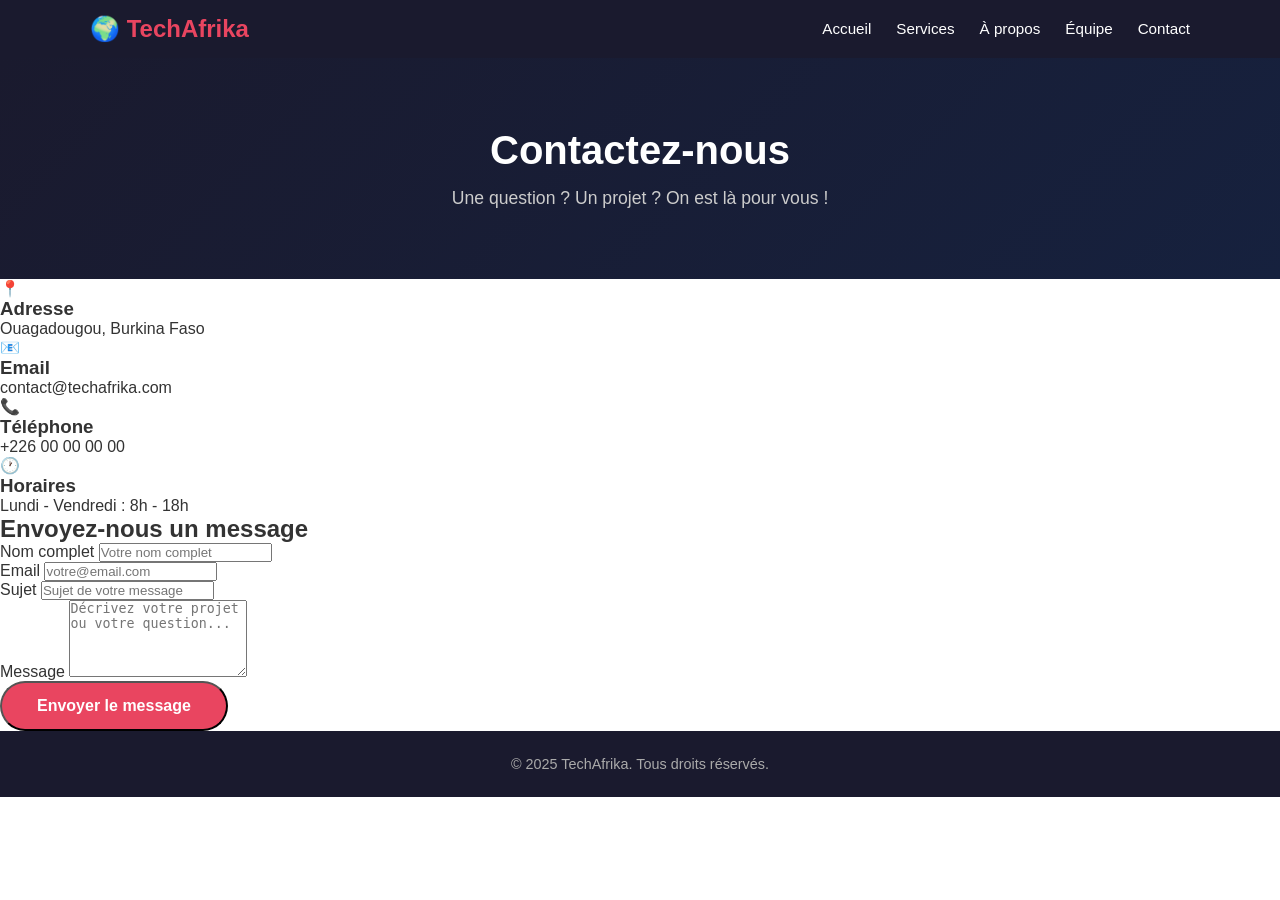
==== contact.html @ 0777c3c0 "page contact complète" ====
<!DOCTYPE html>
<html lang="fr">
<head>
    <meta charset="UTF-8">
    <meta name="viewport" content="width=device-width, initial-scale=1.0">
    <title>Contact - TechAfrika</title>
    <link rel="stylesheet" href="css/style.css">
</head>
<body>

    <!-- HEADER -->
    <header>
        <div class="nav-container">
            <div class="logo">🌍 TechAfrika</div>
            <nav>
                <ul>
                    <li><a href="index.html">Accueil</a></li>
                    <li><a href="services.html">Services</a></li>
                    <li><a href="about.html">À propos</a></li>
                    <li><a href="team.html">Équipe</a></li>
                    <li><a href="contact.html">Contact</a></li>
                </ul>
            </nav>
        </div>
    </header>

    <!-- PAGE HERO -->
    <section class="page-hero">
        <h1>Contactez-nous</h1>
        <p>Une question ? Un projet ? On est là pour vous !</p>
    </section>

    <!-- CONTACT SECTION -->
    <section class="contact-section">

        <div class="contact-infos">
            <div class="contact-info-item">
                <span>📍</span>
                <div>
                    <h3>Adresse</h3>
                    <p>Ouagadougou, Burkina Faso</p>
                </div>
            </div>
            <div class="contact-info-item">
                <span>📧</span>
                <div>
                    <h3>Email</h3>
                    <p>contact@techafrika.com</p>
                </div>
            </div>
            <div class="contact-info-item">
                <span>📞</span>
                <div>
                    <h3>Téléphone</h3>
                    <p>+226 00 00 00 00</p>
                </div>
            </div>
            <div class="contact-info-item">
                <span>🕐</span>
                <div>
                    <h3>Horaires</h3>
                    <p>Lundi - Vendredi : 8h - 18h</p>
                </div>
            </div>
        </div>

        <div class="contact-form">
            <h2>Envoyez-nous un message</h2>
            <div class="form-group">
                <label for="nom">Nom complet</label>
                <input type="text" id="nom" placeholder="Votre nom complet">
            </div>
            <div class="form-group">
                <label for="email">Email</label>
                <input type="email" id="email" placeholder="votre@email.com">
            </div>
            <div class="form-group">
                <label for="sujet">Sujet</label>
                <input type="text" id="sujet" placeholder="Sujet de votre message">
            </div>
            <div class="form-group">
                <label for="message">Message</label>
                <textarea id="message" rows="5" 
                placeholder="Décrivez votre projet ou votre question..."></textarea>
            </div>
            <button class="btn" onclick="envoyerMessage()">
                Envoyer le message
            </button>
            <p id="confirmation" class="confirmation-msg"></p>
        </div>

    </section>

    <!-- FOOTER -->
    <footer>
        <p>© 2025 TechAfrika. Tous droits réservés.</p>
    </footer>

    <script src="js/main.js"></script>
</body>
</html>
---- css/style.css ----
/* ========== RESET & BASE ========== */
* {
    margin: 0;
    padding: 0;
    box-sizing: border-box;
}

body {
    font-family: 'Segoe UI', Tahoma, Geneva, Verdana, sans-serif;
    color: #333;
    background-color: #fff;
}

a {
    text-decoration: none;
    color: inherit;
}

/* ========== HEADER ========== */
header {
    background-color: #1a1a2e;
    padding: 15px 40px;
    position: sticky;
    top: 0;
    z-index: 100;
}

.nav-container {
    display: flex;
    justify-content: space-between;
    align-items: center;
    max-width: 1100px;
    margin: 0 auto;
}

.logo {
    color: #e94560;
    font-size: 1.5rem;
    font-weight: bold;
}

nav ul {
    list-style: none;
    display: flex;
    gap: 25px;
}

nav ul li a {
    color: #fff;
    font-size: 0.95rem;
    transition: color 0.3s;
}

nav ul li a:hover {
    color: #e94560;
}

/* ========== HERO ========== */
.hero {
    background: linear-gradient(135deg, #1a1a2e, #16213e);
    color: #fff;
    padding: 100px 40px;
    text-align: center;
}

.hero-content h1 {
    font-size: 2.8rem;
    margin-bottom: 20px;
    line-height: 1.3;
}

.hero-content h1 span {
    color: #e94560;
}

.hero-content p {
    font-size: 1.2rem;
    margin-bottom: 30px;
    color: #ccc;
    max-width: 600px;
    margin-left: auto;
    margin-right: auto;
}

.btn {
    background-color: #e94560;
    color: #fff;
    padding: 14px 35px;
    border-radius: 30px;
    font-size: 1rem;
    font-weight: bold;
    transition: background 0.3s;
    display: inline-block;
}

.btn:hover {
    background-color: #c73652;
}

/* ========== SERVICES APERCU ========== */
.services-apercu {
    padding: 70px 40px;
    text-align: center;
    background-color: #f9f9f9;
}

.services-apercu h2 {
    font-size: 2rem;
    margin-bottom: 40px;
    color: #1a1a2e;
}

.cards {
    display: flex;
    justify-content: center;
    gap: 30px;
    flex-wrap: wrap;
    max-width: 1100px;
    margin: 0 auto;
}

.card {
    background: #fff;
    border-radius: 12px;
    padding: 30px 25px;
    width: 280px;
    box-shadow: 0 4px 15px rgba(0,0,0,0.08);
    transition: transform 0.3s;
}

.card:hover {
    transform: translateY(-5px);
}

.card-icon {
    font-size: 2.5rem;
    margin-bottom: 15px;
}

.card h3 {
    font-size: 1.2rem;
    margin-bottom: 10px;
    color: #1a1a2e;
}

.card p {
    color: #666;
    font-size: 0.95rem;
    line-height: 1.6;
}

/* ========== PAGE HERO ========== */
.page-hero {
    background: linear-gradient(135deg, #1a1a2e, #16213e);
    color: #fff;
    padding: 70px 40px;
    text-align: center;
}

.page-hero h1 {
    font-size: 2.5rem;
    margin-bottom: 15px;
}

.page-hero p {
    font-size: 1.1rem;
    color: #ccc;
}

/* ========== ABOUT ========== */
.about-section {
    max-width: 900px;
    margin: 60px auto;
    padding: 0 40px;
}

.about-block {
    margin-bottom: 50px;
}

.about-block h2 {
    font-size: 1.6rem;
    color: #1a1a2e;
    margin-bottom: 15px;
}

.about-block p {
    color: #555;
    line-height: 1.8;
    font-size: 1rem;
}

.valeurs-grid {
    display: flex;
    gap: 20px;
    flex-wrap: wrap;
    margin-top: 20px;
}

.valeur {
    background: #f9f9f9;
    border-radius: 10px;
    padding: 20px;
    width: 190px;
    text-align: center;
}

.valeur span {
    font-size: 2rem;
}

.valeur h3 {
    margin: 10px 0 5px;
    color: #1a1a2e;
}

.valeur p {
    font-size: 0.85rem;
    color: #666;
}

/* ========== FOOTER ========== */
footer {
    background-color: #1a1a2e;
    color: #aaa;
    text-align: center;
    padding: 25px;
    font-size: 0.9rem;
}

/* ========== RESPONSIVE ========== */
@media (max-width: 768px) {
    .hero-content h1 {
        font-size: 1.8rem;
    }

    nav ul {
        gap: 12px;
    }

    .cards {
        flex-direction: column;
        align-items: center;
    }

    .valeurs-grid {
        justify-content: center;
    }
}

/* ========== SERVICES LIST ========== */
.services-list {
    max-width: 1000px;
    margin: 60px auto;
    padding: 0 40px;
    display: flex;
    flex-direction: column;
    gap: 50px;
}

.service-item {
    display: flex;
    align-items: center;
    gap: 40px;
    background: #f9f9f9;
    border-radius: 12px;
    padding: 35px;
    box-shadow: 0 4px 15px rgba(0,0,0,0.06);
}

.service-item.reverse {
    flex-direction: row-reverse;
    background: #fff;
    border: 1px solid #eee;
}

.service-icon {
    font-size: 4rem;
    min-width: 80px;
    text-align: center;
}

.service-content h2 {
    font-size: 1.5rem;
    color: #1a1a2e;
    margin-bottom: 10px;
}

.service-content p {
    color: #555;
    line-height: 1.8;
    margin-bottom: 15px;
}

.service-content ul {
    list-style: none;
    display: flex;
    flex-wrap: wrap;
    gap: 10px;
}

.service-content ul li {
    background: #e94560;
    color: #fff;
    padding: 5px 15px;
    border-radius: 20px;
    font-size: 0.85rem;
}

@media (max-width: 768px) {
    .service-item,
    .service-item.reverse {
        flex-direction: column;
        text-align: center;
    }
}

/* ========== TEAM ========== */
.team-section {
    padding: 60px 40px;
    background: #f9f9f9;
}

.team-grid {
    display: flex;
    flex-wrap: wrap;
    justify-content: center;
    gap: 30px;
    max-width: 1100px;
    margin: 0 auto;
}

.team-card {
    background: #fff;
    border-radius: 12px;
    padding: 30px 25px;
    width: 240px;
    text-align: center;
    box-shadow: 0 4px 15px rgba(0,0,0,0.08);
    transition: transform 0.3s;
}

.team-card:hover {
    transform: translateY(-5px);
}

.team-avatar {
    font-size: 3.5rem;
    margin-bottom: 15px;
}

.team-card h3 {
    font-size: 1.1rem;
    color: #1a1a2e;
    margin-bottom: 5px;
}

.team-role {
    color: #e94560;
    font-size: 0.9rem;
    font-weight: bold;
    margin-bottom: 10px;
}

.team-bio {
    color: #666;
    font-size: 0.85rem;
    line-height: 1.6;
    margin-bottom: 15px;
}

.team-socials {
    display: flex;
    justify-content: center;
    gap: 10px;
}

.team-socials a {
    background: #1a1a2e;
    color: #fff;
    padding: 5px 12px;
    border-radius: 20px;
    font-size: 0.8rem;
    transition: background 0.3s;
}

.team-socials a:hover {
    background: #e94560;
}

@media (max-width: 768px) {
    .team-grid {
        flex-direction: column;
        align-items: center;
    }
}
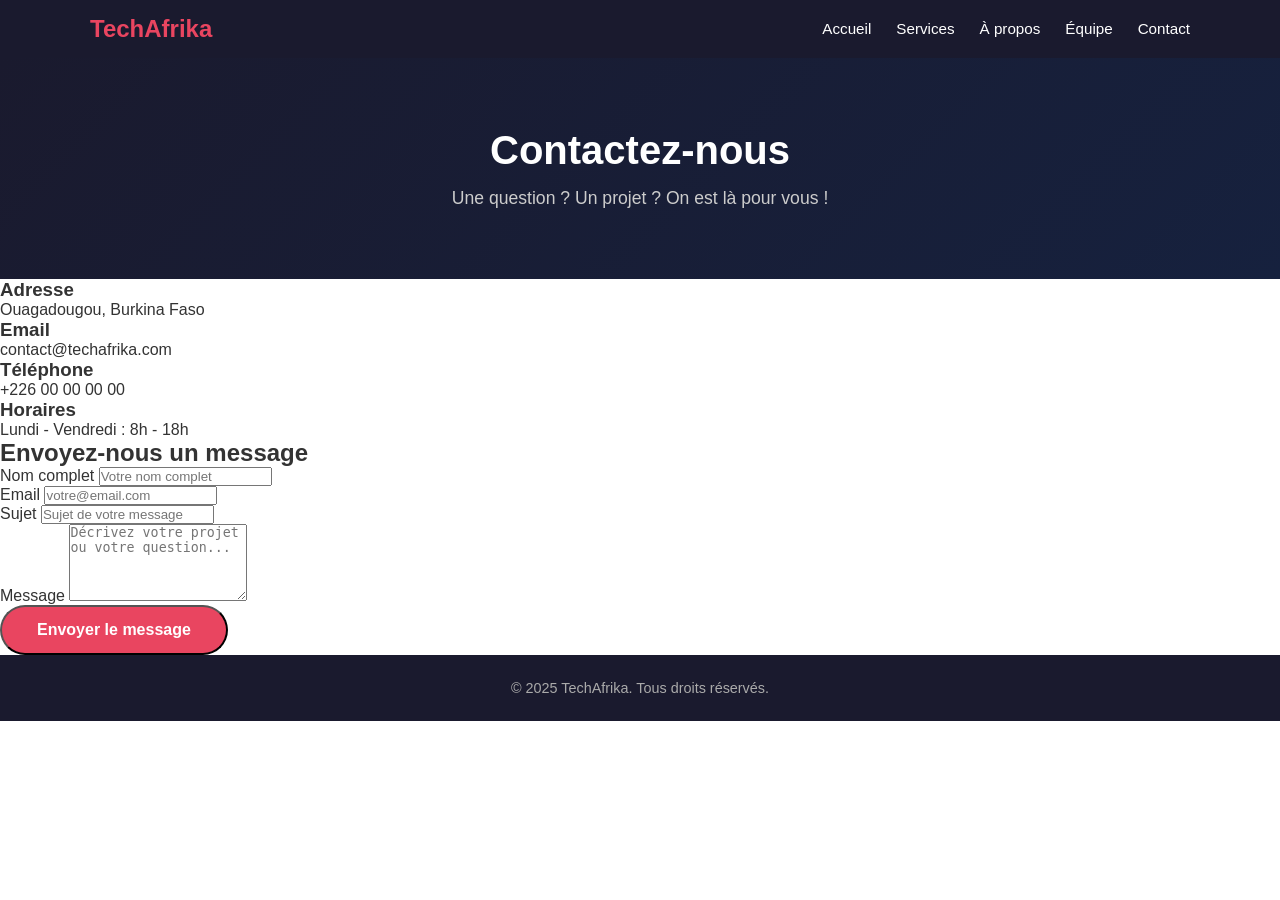
==== commit 0e4ceb8b: "page contact complète" ====
--- a/contact.html
+++ b/contact.html
@@ -11,7 +11,7 @@
     <!-- HEADER -->
     <header>
         <div class="nav-container">
-            <div class="logo">🌍 TechAfrika</div>
+            <div class="logo"> TechAfrika</div>
             <nav>
                 <ul>
                     <li><a href="index.html">Accueil</a></li>
@@ -35,28 +35,26 @@
 
         <div class="contact-infos">
             <div class="contact-info-item">
-                <span>📍</span>
                 <div>
                     <h3>Adresse</h3>
                     <p>Ouagadougou, Burkina Faso</p>
                 </div>
             </div>
             <div class="contact-info-item">
-                <span>📧</span>
                 <div>
                     <h3>Email</h3>
                     <p>contact@techafrika.com</p>
                 </div>
             </div>
             <div class="contact-info-item">
-                <span>📞</span>
+               
                 <div>
                     <h3>Téléphone</h3>
                     <p>+226 00 00 00 00</p>
                 </div>
             </div>
             <div class="contact-info-item">
-                <span>🕐</span>
+               
                 <div>
                     <h3>Horaires</h3>
                     <p>Lundi - Vendredi : 8h - 18h</p>
